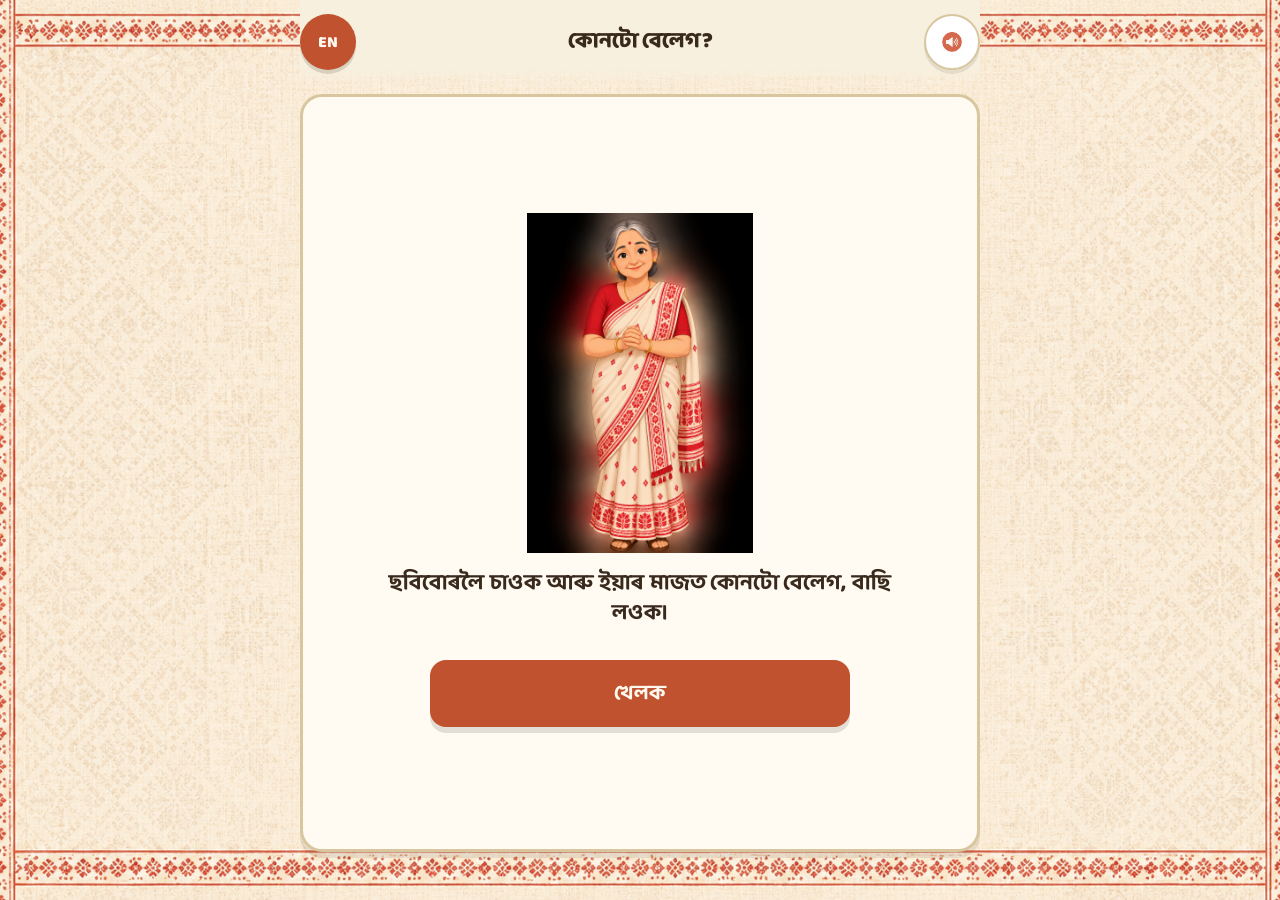
==== index.html @ 686a4ada "Initial commit: SmritiSetu Game 5 (Bhinno Ke?) - Selective Attention module" ====
﻿<!DOCTYPE html>
<html lang="as">
<head>
<meta charset="UTF-8">
<meta name="viewport" content="width=device-width, initial-scale=1.0, maximum-scale=1.0">
<title>কোনটো বেলেগ? — Bhinno Ke?</title>
<link rel="preconnect" href="https://fonts.googleapis.com">
<link href="https://fonts.googleapis.com/css2?family=Baloo+Da+2:wght@500;700;800&display=swap" rel="stylesheet">
<link rel="stylesheet" href="game5.css">
</head>
<body>

<div id="app">

  <!-- persistent top bar: translate+home (left), help+listen (right) -->
  <header class="topbar">
    <div class="topbar-group">
      <button id="btnTranslate" class="icon-btn-round" aria-label="Toggle English translation">EN</button>
      <button id="btnHome" class="icon-btn-round icon-btn-white" aria-label="Home / ঘৰলৈ যাওক">
        <img src="Assets/icon_home.png" alt="Home">
      </button>
    </div>
    <div class="topbar-title translatable" data-as="কোনটো বেলেগ?" data-en="Which Is Different?">কোনটো বেলেগ?</div>
    <div class="topbar-group">
      <button id="btnHelp" class="icon-btn-round icon-btn-white" aria-label="Help / সহায়">
        <img src="Assets/icon_help.png" alt="Help">
      </button>
      <button id="btnRepeat" class="icon-btn-round icon-btn-white" aria-label="Repeat / Listen">
        <img src="Assets/icon_speaker.png" alt="Listen">
      </button>
    </div>
  </header>

  <!-- ============ SCREEN A: AVATAR GREETING (HOME) ============ -->
  <section id="screen-home" class="screen active">
    <div class="avatar-banner" id="heroImage" aria-hidden="true"></div>
    <p class="lead translatable" data-as="ছবিবোৰলৈ চাওক আৰু ইয়াৰ মাজত কোনটো বেলেগ, বাছি লওক।" data-en="Look at the pictures and pick the one that is different.">ছবিবোৰলৈ চাওক আৰু ইয়াৰ মাজত কোনটো বেলেগ, বাছি লওক।</p>
    <button id="btnPlay" class="btn btn-primary btn-huge translatable" data-as="খেলক" data-en="Play">খেলক</button>
  </section>

  <!-- ============ SCREEN B: SELECTIVE ATTENTION ROUND ============ -->
  <section id="screen-game" class="screen">
    <p id="gamePrompt" class="prompt-as translatable" data-as="চাওকচোন, ইয়াৰ মাজত কোনটো বেলেগ?" data-en="Take a look, which one is different?">চাওকচোন, ইয়াৰ মাজত কোনটো বেলেগ?</p>
    
    <div class="round-status">
      <span id="roundLabel" class="translatable" data-as="পৰ্যায় ১ / ৩" data-en="Round 1 of 3">পৰ্যায় ১ / ৩</span>
      <div class="round-dots" id="roundDots">
        <div class="round-dot"></div>
        <div class="round-dot"></div>
        <div class="round-dot"></div>
      </div>
    </div>

    <!-- 4 Cards Grid for Selective Discrimination -->
    <div id="cardsGrid" class="cards-grid" role="group" aria-label="Item Choices"></div>

    <!-- Gentle feedback toast -->
    <div id="gentleToast" class="gentle-toast translatable" data-as="একদম শুদ্ধ! এইটোৱেই বেলেগ আছিল।" data-en="Exactly right! This was the different one.">একদম শুদ্ধ! এইটোৱেই বেলেগ আছিল।</div>
  </section>

  <!-- ============ SCREEN C: LEVEL COMPLETE ============ -->
  <section id="screen-complete" class="screen">
    <div class="avatar-banner" id="heroImageComplete" aria-hidden="true"></div>
    <p class="prompt-as translatable" data-as="বৰ ধুনীয়া হৈছে! আপুনি সকলোবোৰ বেলেগ বস্তু শুদ্ধকৈ বাছিলে।" data-en="Very well done! You found all the different items correctly.">বৰ ধুনীয়া হৈছে! আপুনি সকলোবোৰ বেলেগ বস্তু শুদ্ধকৈ বাছিলে।</p>
    <button id="btnPlayAgain" class="btn btn-primary btn-huge translatable" data-as="আকৌ খেলক" data-en="Play again">আকৌ খেলক</button>
    <button id="btnGoHome" class="btn btn-secondary btn-huge" aria-label="Home / ঘৰলৈ যাওক">
      <img src="Assets/icon_home.png" alt="Home" class="btn-icon">
    </button>
  </section>

  <!-- ============ HELP MODAL ============ -->
  <div id="helpModal" class="modal-backdrop">
    <div class="modal">
      <p class="prompt-as translatable" data-as="একো চিন্তা নকৰিব। ছবি কেইখনলৈ চাওক, যিটো বস্তু বাকীবোৰতকৈ বেলেগ, তাত আঙুলিৰে চুই দিয়ক।" data-en="Don't worry at all. Look at the pictures, and tap the one that is different from the rest.">একো চিন্তা নকৰিব। ছবি কেইখনলৈ চাওক, যিটো বস্তু বাকীবোৰতকৈ বেলেগ, তাত আঙুলিৰে চুই দিয়ক।</p>
      <button id="btnSpeakHelp" class="icon-btn-round icon-btn-white" style="margin: 6px auto 14px;" aria-label="Listen">
        <img src="Assets/icon_speaker.png" alt="Listen">
      </button>
      <button id="btnCloseHelp" class="btn btn-primary btn-huge translatable" data-as="বুজিলোঁ" data-en="Got it">বুজিলোঁ</button>
    </div>
  </div>

</div>

<!-- audio player for voice cues -->
<audio id="player" preload="none"></audio>
<audio id="itemPlayer" preload="none"></audio>

<script src="game5.js"></script>
</body>
</html>
---- game5.css ----
﻿/* ============================================================
   Bhinno Ke? (Which Is Different?) — Game 5, SmritiSetu
   Selective Attention / Distractor Discrimination Task
   Vanilla CSS — Identical Design Tokens to Game 4 & Friend Game:
   - Paper/Terracotta/Soft Green/Mustard palette (NO BLUE)
   - 20pt+ font floor, Baloo Da 2 font
   - 56px+ large touch targets with generous spacing
   - No timers, no penalty, gentle reinforcement
   ============================================================ */

:root{
  --paper:        #F7F0DE;
  --paper-deep:   #EFE4C6;
  --ink:          #3A2A1D;
  --terracotta:   #C1522F;
  --terracotta-deep: #9F3F22;
  --soft-green:   #7C9473;
  --soft-green-deep: #5E7A57;
  --mustard:      #D9A441;
  --card:         #FFFBF2;
  --card-border:  #D8C79E;

  --radius-lg: 22px;
  --radius-md: 16px;
  --tap-min: 56px;

  --shadow: 0 6px 0 rgba(58,42,29,0.14);
}

*{ box-sizing: border-box; }

html,body{
  margin:0; padding:0;
  background: var(--paper);
  color: var(--ink);
  font-family: 'Baloo Da 2', 'Noto Sans Bengali', sans-serif;
  min-height: 100vh;
}

body{
  background-image: url('Assets/bg_main.png');
  background-size: cover;
  background-position: center;
  background-attachment: fixed;
  background-color: var(--paper);
}

@media (prefers-reduced-motion: reduce){
  *{ animation-duration: 0.001ms !important; transition-duration: 0.001ms !important; }
}

/* ---------- layout shell ---------- */
#app{
  max-width: 720px;
  margin: 0 auto;
  min-height: 100vh;
  padding: 0 20px 20px;
  position: relative;
  overflow-x: hidden;
  display: flex;
  flex-direction: column;
}

.topbar{
  display:flex; align-items:center; justify-content:space-between;
  padding: 14px 0;
  position: sticky; top:0;
  background: linear-gradient(var(--paper) 80%, transparent);
  z-index: 20;
  gap: 10px;
}

.topbar-group{
  display:flex; align-items:center; gap: 10px;
}

.topbar-title{
  font-weight: 800;
  font-size: 22px;
  text-align:center;
  line-height:1.15;
  flex: 1;
  color: var(--ink);
}

.icon-btn-round{
  width: var(--tap-min); height: var(--tap-min);
  min-width: 48px; min-height: 48px;
  border-radius: 50%;
  border: none;
  background: var(--terracotta);
  color: #FFF8EE;
  font-family: inherit; font-weight: 800; font-size: 16px;
  display:flex; align-items:center; justify-content:center;
  cursor:pointer;
  box-shadow: 0 4px 0 rgba(58,42,29,0.16);
  padding: 0;
  transition: transform .1s ease, background-color .15s ease;
}
.icon-btn-round img{ width: 22px; height: 22px; object-fit: contain; }
.icon-btn-round:active{ background: var(--terracotta-deep); transform: translateY(2px); box-shadow: 0 2px 0 rgba(58,42,29,0.16); }
.icon-btn-round:focus-visible{ outline: 3px solid var(--ink); outline-offset: 2px; }
.icon-btn-round.translation-on{ background: var(--mustard); color: var(--ink); }

.icon-btn-round.icon-btn-white{
  background: #FFFFFF;
  border: 2px solid var(--card-border);
  box-shadow: 0 4px 0 rgba(58,42,29,0.10);
}
.icon-btn-round.icon-btn-white:active{ background: var(--paper-deep); }

/* ---------- screens ---------- */
.screen{
  display:none;
  flex-direction:column;
  align-items:center;
  justify-content:center;
  text-align:center;
  animation: fade-in .35s ease;
  background: var(--card);
  border: 3px solid var(--card-border);
  border-radius: var(--radius-lg);
  padding: 24px 18px 30px;
  margin: 10px 0 28px;
  box-shadow: 0 6px 0 rgba(58,42,29,0.10);
}
.screen.active{ display:flex; flex: 1; }

@keyframes fade-in{
  from{ opacity:0; transform: translateY(6px); }
  to{ opacity:1; transform: translateY(0); }
}

/* ---------- avatar banner ---------- */
.avatar-banner{
  width: min(320px, 78%);
  height: 340px;
  margin: 0 auto 16px;
  display:flex; align-items:center; justify-content:center;
  font-size: 18px; font-weight: 700; color: var(--ink);
  text-align:center;
}
.avatar-banner .avatar-img{
  max-width: 100%;
  max-height: 100%;
  object-fit: contain;
}

.lead{
  font-size: 22px;
  font-weight: 700;
  margin: 0 0 18px;
  max-width: 520px;
  line-height: 1.35;
}

.prompt-as{
  font-size: 26px;
  font-weight: 800;
  margin: 0 0 16px;
  max-width: 560px;
  line-height: 1.3;
}

/* ---------- buttons ---------- */
.btn{
  font-family: inherit;
  font-weight: 700;
  font-size: 21px;
  border: none;
  border-radius: var(--radius-md);
  padding: 16px 30px;
  min-height: var(--tap-min);
  cursor: pointer;
  display:inline-flex; align-items:center; justify-content:center; gap:10px;
  box-shadow: var(--shadow);
  transition: transform .1s ease, background-color .15s ease;
}
.btn:active{ transform: translateY(3px); box-shadow: 0 3px 0 rgba(58,42,29,0.14); }
.btn:focus-visible{ outline: 3px solid var(--ink); outline-offset: 3px; }

.btn-huge{ width: 100%; max-width: 420px; margin-top: 14px; }
.btn-primary{ background: var(--terracotta); color: #FFF8EE; }
.btn-primary:active{ background: var(--terracotta-deep); }
.btn-secondary{ background: var(--card); color: var(--ink); border: 2px solid var(--card-border); }
.btn-secondary:active{ background: var(--paper-deep); }
.btn-icon{ width: 26px; height: 26px; object-fit: contain; }

/* ============================================================
   GAME 5 SPECIFIC: Selective Attention Cards Grid
   ============================================================ */

.round-status{
  display: flex;
  align-items: center;
  justify-content: space-between;
  width: 100%;
  max-width: 500px;
  padding: 8px 16px;
  background: var(--paper-deep);
  border-radius: var(--radius-md);
  border: 2px solid var(--card-border);
  font-size: 19px;
  font-weight: 700;
  margin-bottom: 16px;
}

.round-dots{
  display: flex;
  gap: 8px;
}
.round-dot{
  width: 18px;
  height: 18px;
  border-radius: 50%;
  background: #D5C5A1;
  border: 2px solid var(--card-border);
  transition: all .3s ease;
}
.round-dot.completed{
  background: var(--soft-green);
  border-color: var(--soft-green-deep);
  transform: scale(1.15);
}

.cards-grid{
  display: grid;
  grid-template-columns: repeat(2, minmax(0, 1fr));
  gap: 16px;
  width: 100%;
  max-width: 520px;
  margin: 6px 0 16px;
}

.odd-card{
  background: var(--card);
  border: 3.5px solid var(--card-border);
  border-radius: var(--radius-lg);
  padding: 14px 10px 14px;
  display: flex;
  flex-direction: column;
  align-items: center;
  gap: 10px;
  cursor: pointer;
  user-select: none;
  touch-action: manipulation;
  transition: transform .14s ease, border-color .15s ease, background .15s ease, box-shadow .15s ease;
  box-shadow: 0 4px 0 rgba(58,42,29,0.08);
  position: relative;
  min-height: 160px;
}

.odd-card:hover{
  transform: translateY(-2px);
  border-color: #BEA97C;
}

.odd-card:active{
  transform: scale(0.97);
}

.odd-card:focus-visible{
  outline: 3px solid var(--ink);
  outline-offset: 2px;
}

.odd-card .card-thumb{
  width: 100%;
  aspect-ratio: 1 / 1;
  max-height: 120px;
  border-radius: var(--radius-md);
  background: var(--paper-deep);
  display: flex;
  align-items: center;
  justify-content: center;
  overflow: hidden;
  padding: 8px;
  position: relative;
}

.odd-card .card-thumb svg{
  width: 100%;
  height: 100%;
  object-fit: contain;
  filter: drop-shadow(0 3px 4px rgba(58,42,29,0.14));
}

.odd-card .card-label{
  font-size: 20px;
  font-weight: 700;
  color: var(--ink);
  line-height: 1.2;
  text-align: center;
}

/* Card Speaker Button (Tap to hear pronunciation) */
.card-speaker-btn{
  position: absolute;
  right: 6px;
  bottom: 6px;
  width: 34px; height: 34px;
  min-width: 34px; min-height: 34px;
  border-radius: 50%;
  border: 2px solid var(--card-border);
  background: #FFFFFF;
  display: flex;
  align-items: center;
  justify-content: center;
  cursor: pointer;
  padding: 0;
  box-shadow: 0 2px 4px rgba(58,42,29,0.22);
  z-index: 5;
  transition: transform .1s ease;
}
.card-speaker-btn img{ width: 17px; height: 17px; object-fit: contain; }
.card-speaker-btn:active{ transform: translateY(1px); background: var(--paper-deep); }

/* Selection states */
.odd-card.correct{
  border-color: var(--terracotta);
  background: #FBEAE0;
  box-shadow: 0 0 0 3px rgba(193,82,47,0.3);
  animation: card-pop .4s cubic-bezier(0.175, 0.885, 0.32, 1.275);
}

.odd-card.correct .card-badge{
  display: inline-block;
}

.card-badge{
  display: none;
  position: absolute;
  top: -12px;
  right: 12px;
  padding: 4px 12px;
  border-radius: 999px;
  background: var(--terracotta);
  color: #FFF8EE;
  font-size: 14px;
  font-weight: 800;
  box-shadow: 0 2px 4px rgba(58,42,29,0.2);
  z-index: 10;
}

/* Gentle shake for non-different choice (No red X, no harsh buzzers) */
.odd-card.gentle-retry{
  animation: gentle-wobble .45s ease;
}

@keyframes gentle-wobble{
  0%, 100%{ transform: translateX(0); }
  25%{ transform: translateX(-4px); }
  75%{ transform: translateX(4px); }
}

@keyframes card-pop{
  0%{ transform: scale(0.96); }
  50%{ transform: scale(1.05); }
  100%{ transform: scale(1); }
}

/* Toast Message */
.gentle-toast{
  min-height: 48px;
  display: flex;
  align-items: center;
  justify-content: center;
  font-size: 20px;
  font-weight: 700;
  color: var(--terracotta);
  background: #FFF3E5;
  border: 2px solid var(--terracotta);
  border-radius: var(--radius-md);
  padding: 8px 18px;
  width: 100%;
  max-width: 500px;
  opacity: 0;
  transform: translateY(4px);
  transition: opacity .3s ease, transform .3s ease;
}
.gentle-toast.visible{
  opacity: 1;
  transform: translateY(0);
}

/* Help Modal */
.modal-backdrop{
  position: fixed; inset:0;
  background: rgba(58,42,29,0.45);
  display:none;
  align-items:center; justify-content:center;
  padding: 20px;
  z-index: 50;
}
.modal-backdrop.open{ display:flex; }
.modal{
  background: var(--paper);
  border-radius: var(--radius-lg);
  padding: 26px 22px;
  max-width: 440px;
  width:100%;
  text-align:center;
  box-shadow: 0 10px 0 rgba(58,42,29,0.18);
  border: 3px solid var(--card-border);
}

@media (max-width: 360px){
  .prompt-as{ font-size: 22px; }
  .btn{ font-size: 19px; }
  .odd-card .card-label{ font-size: 17px; }
}
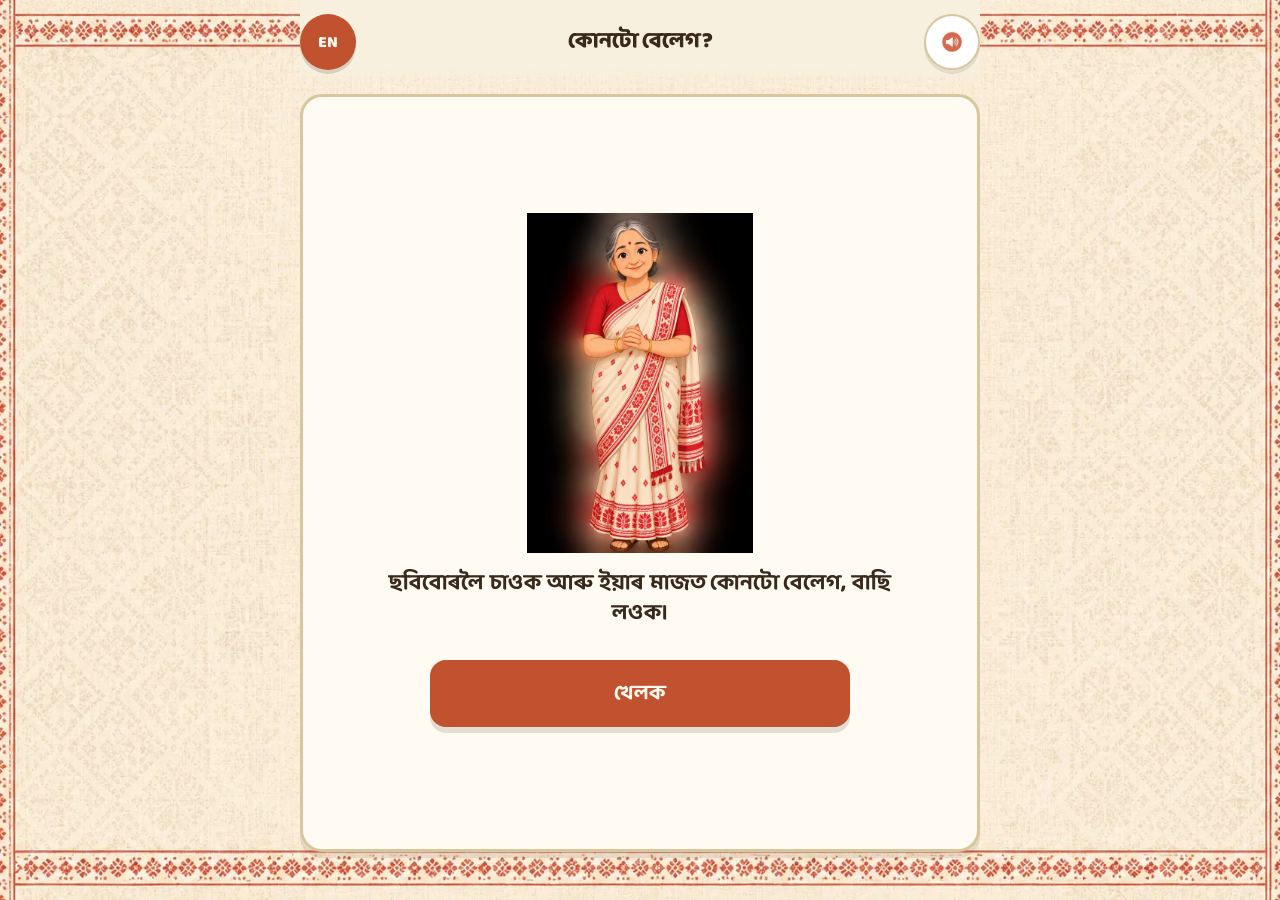
==== commit 2bb0991d: "Optimize all avatar, background, and UI icons to WebP for instant loading" ====
--- a/index.html
+++ b/index.html
@@ -1,4 +1,4 @@
-﻿<!DOCTYPE html>
+<!DOCTYPE html>
 <html lang="as">
 <head>
 <meta charset="UTF-8">
@@ -17,16 +17,16 @@
     <div class="topbar-group">
       <button id="btnTranslate" class="icon-btn-round" aria-label="Toggle English translation">EN</button>
       <button id="btnHome" class="icon-btn-round icon-btn-white" aria-label="Home / ঘৰলৈ যাওক">
-        <img src="Assets/icon_home.png" alt="Home">
+        <img src="Assets/icon_home.webp" alt="Home">
       </button>
     </div>
     <div class="topbar-title translatable" data-as="কোনটো বেলেগ?" data-en="Which Is Different?">কোনটো বেলেগ?</div>
     <div class="topbar-group">
       <button id="btnHelp" class="icon-btn-round icon-btn-white" aria-label="Help / সহায়">
-        <img src="Assets/icon_help.png" alt="Help">
+        <img src="Assets/icon_help.webp" alt="Help">
       </button>
       <button id="btnRepeat" class="icon-btn-round icon-btn-white" aria-label="Repeat / Listen">
-        <img src="Assets/icon_speaker.png" alt="Listen">
+        <img src="Assets/icon_speaker.webp" alt="Listen">
       </button>
     </div>
   </header>
@@ -43,8 +43,12 @@
     <p id="gamePrompt" class="prompt-as translatable" data-as="চাওকচোন, ইয়াৰ মাজত কোনটো বেলেগ?" data-en="Take a look, which one is different?">চাওকচোন, ইয়াৰ মাজত কোনটো বেলেগ?</p>
     
     <div class="round-status">
-      <span id="roundLabel" class="translatable" data-as="পৰ্যায় ১ / ৩" data-en="Round 1 of 3">পৰ্যায় ১ / ৩</span>
+      <span id="roundLabel" class="translatable" data-as="পৰ্যায় ১ / ৭" data-en="Round 1 of 7">পৰ্যায় ১ / ৭</span>
       <div class="round-dots" id="roundDots">
+        <div class="round-dot"></div>
+        <div class="round-dot"></div>
+        <div class="round-dot"></div>
+        <div class="round-dot"></div>
         <div class="round-dot"></div>
         <div class="round-dot"></div>
         <div class="round-dot"></div>
@@ -64,7 +68,7 @@
     <p class="prompt-as translatable" data-as="বৰ ধুনীয়া হৈছে! আপুনি সকলোবোৰ বেলেগ বস্তু শুদ্ধকৈ বাছিলে।" data-en="Very well done! You found all the different items correctly.">বৰ ধুনীয়া হৈছে! আপুনি সকলোবোৰ বেলেগ বস্তু শুদ্ধকৈ বাছিলে।</p>
     <button id="btnPlayAgain" class="btn btn-primary btn-huge translatable" data-as="আকৌ খেলক" data-en="Play again">আকৌ খেলক</button>
     <button id="btnGoHome" class="btn btn-secondary btn-huge" aria-label="Home / ঘৰলৈ যাওক">
-      <img src="Assets/icon_home.png" alt="Home" class="btn-icon">
+      <img src="Assets/icon_home.webp" alt="Home" class="btn-icon">
     </button>
   </section>
 
@@ -73,7 +77,7 @@
     <div class="modal">
       <p class="prompt-as translatable" data-as="একো চিন্তা নকৰিব। ছবি কেইখনলৈ চাওক, যিটো বস্তু বাকীবোৰতকৈ বেলেগ, তাত আঙুলিৰে চুই দিয়ক।" data-en="Don't worry at all. Look at the pictures, and tap the one that is different from the rest.">একো চিন্তা নকৰিব। ছবি কেইখনলৈ চাওক, যিটো বস্তু বাকীবোৰতকৈ বেলেগ, তাত আঙুলিৰে চুই দিয়ক।</p>
       <button id="btnSpeakHelp" class="icon-btn-round icon-btn-white" style="margin: 6px auto 14px;" aria-label="Listen">
-        <img src="Assets/icon_speaker.png" alt="Listen">
+        <img src="Assets/icon_speaker.webp" alt="Listen">
       </button>
       <button id="btnCloseHelp" class="btn btn-primary btn-huge translatable" data-as="বুজিলোঁ" data-en="Got it">বুজিলোঁ</button>
     </div>
@@ -83,7 +87,6 @@
 
 <!-- audio player for voice cues -->
 <audio id="player" preload="none"></audio>
-<audio id="itemPlayer" preload="none"></audio>
 
 <script src="game5.js"></script>
 </body>
--- a/game5.css
+++ b/game5.css
@@ -1,4 +1,4 @@
-﻿/* ============================================================
+/* ============================================================
    Bhinno Ke? (Which Is Different?) — Game 5, SmritiSetu
    Selective Attention / Distractor Discrimination Task
    Vanilla CSS — Identical Design Tokens to Game 4 & Friend Game:
@@ -38,7 +38,7 @@
 }
 
 body{
-  background-image: url('Assets/bg_main.png');
+  background-image: url('Assets/bg_main.webp');
   background-size: cover;
   background-position: center;
   background-attachment: fixed;
@@ -267,15 +267,23 @@
 .odd-card .card-thumb{
   width: 100%;
   aspect-ratio: 1 / 1;
-  max-height: 120px;
+  max-height: 130px;
   border-radius: var(--radius-md);
   background: var(--paper-deep);
   display: flex;
   align-items: center;
   justify-content: center;
   overflow: hidden;
-  padding: 8px;
   position: relative;
+}
+
+.odd-card .card-thumb img,
+.odd-card .card-thumb .card-img{
+  width: 100%;
+  height: 100%;
+  object-fit: cover;
+  border-radius: var(--radius-md);
+  display: block;
 }
 
 .odd-card .card-thumb svg{
